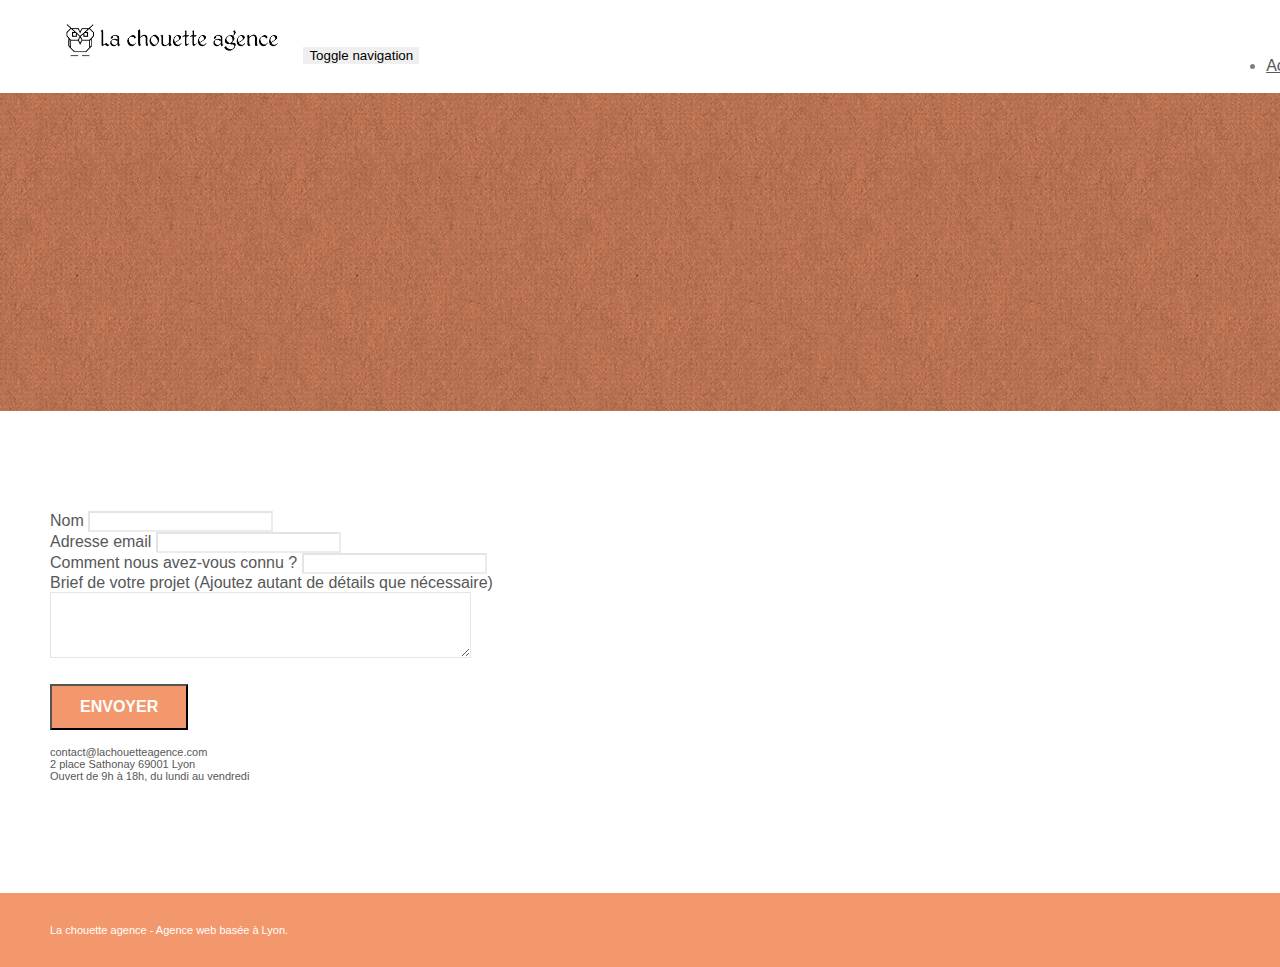
==== page2.html @ e84abb7e "Adding content" ====
<!doctype html>
<html lang="Default">
<head>
    <meta charset="utf-8">
    <meta name="keywords" content="">
    <meta name="description" content="">
    <meta name="viewport" content="width=device-width, initial-scale=1.0, viewport-fit=cover">
    <link rel="shortcut icon" type="image/png" href="favicon.jpg">
    
	<link rel="stylesheet" type="text/css" href="./css/bootstrap.min.css">
	<link rel="stylesheet" type="text/css" href="style.css">
	<link rel="stylesheet" type="text/css" href="./css/font-awesome.min.css">
	<link rel="stylesheet" type="text/css" href="./css/et-line.min.css">
	
    
	<script src="./js/jquery-2.1.0.min.js"></script>
	<script src="./js/bootstrap.min.js"></script>
	<script src="./js/blocs.min.js"></script>
	<script src="./js/jqBootstrapValidation.js"></script>
	<script src="./js/formHandler.js"></script>
    <title>page2</title>

    
<!-- Analytics -->
 
<!-- Analytics END -->
    
</head>
<body>
<!-- Principal conteneur -->
<div class="page-container">
    
<!-- bloc-0 -->
<div class="bloc bgc-white l-bloc " id="bloc-0">
	<div class="container bloc-sm">
		<nav class="navbar row">
			<div class="navbar-header">
				<a class="navbar-brand" href="index.html"><img src="img/la-chouette-agence.png" alt="atlanta web design logo" height="40" /></a>
				<button id="nav-toggle" type="button" class="ui-navbar-toggle navbar-toggle" data-toggle="collapse" data-target=".navbar-1">
					<span class="sr-only">Toggle navigation</span><span class="icon-bar"></span><span class="icon-bar"></span><span class="icon-bar"></span>
				</button>
			</div>
			<div class="collapse navbar-collapse navbar-1 special-dropdown-nav">
				<ul class="site-navigation nav navbar-nav">
					<li>
						<a href="index.html">Accueil</a>
					</li>
					<li>
					</li>
					<li>
						<a href="page2.html">page2 &gt;</a>
					</li>
				</ul>
			</div>
		</nav>
	</div>
</div>
<!-- bloc-0 END -->

<!-- bloc-6 -->
<div class="bloc bg-dots-bg bg-repeat bgc-atomic-tangerine d-bloc bloc-bg-texture texture-paper" id="bloc-6">
	<div class="container bloc-lg">
		<div class="row">
			<div class="col-sm-12">
				<h1 class="text-center hero-bloc-text tc-white">
					Parlons web design !
				</h1>
				<p class="text-center mg-lg tc-white tight-width-whitespace">
					Nous sommes ravis que vous souhaitiez collaborer avec notre agence.<br>
					Parlez-nous de votre projet en complétant le formulaire ci-dessous.
				</p>
			</div>
		</div>
	</div>
</div>
<!-- bloc-6 END -->

<!-- bloc-7 -->
<div class="bloc bgc-white l-bloc" id="bloc-7">
	<div class="container bloc-lg">
		<div class="row">
			<div class="col-sm-6">
				<form id="form_1" novalidate success-msg="Your message has been sent." fail-msg="Sorry it seems that our mail server is not responding, Sorry for the inconvenience!">
					<div class="form-group">
						<label>
							Nom
						</label>
						<input id="name" class="form-control" required />
					</div>
					<div class="form-group">
						<label>
							Adresse email
						</label>
						<input id="email" class="form-control" type="email" required />
					</div>
					<div class="form-group">
						<label>
							Comment nous avez-vous connu ?
						</label>
						<input class="form-control" type="email" required id="input_504" />
					</div>
					<div class="form-group">
						<label>
							Brief de votre projet (Ajoutez autant de détails que nécessaire)<br>
						</label><textarea id="message" class="form-control" rows="4" cols="50" required></textarea>
					</div> 
					<button class="bloc-button btn btn-lg btn-block cta-hero btn-atomic-tangerine" type="submit">
						Envoyer
					</button>
				</form>
			</div>
			<div class="col-sm-6">
				<p>
					contact@lachouetteagence.com<br>2 place Sathonay 69001 Lyon<br>Ouvert de 9h à 18h, du lundi au vendredi<br>
				</p>
			</div>
		</div>
	</div>
</div>
<!-- bloc-7 END -->

<!-- ScrollToTop Button -->
<a class="bloc-button btn btn-d scrollToTop" onclick="scrollToTarget('1')"><span class="fa fa-chevron-up"></span></a>
<!-- ScrollToTop Button END-->


<!-- Footer - bloc-8 -->
<div class="bloc bgc-atomic-tangerine d-bloc" id="bloc-8">
	<div class="container bloc-sm">
		<div class="row">
			<div class="col-sm-12">
				<p class="text-center white">
					La chouette agence - Agence web basée à Lyon.<br>
				</p>
				<div class="row row-no-gutters social">
					<div class="col-sm-3">
						<div class="text-center">
							<a class="social" href="index.html"><span class="fa fa-twitter icon-md"></span></a>
						</div>
					</div>
					<div class="col-sm-3">
						<div class="text-center">
							<a class="social" href="index.html"><span class="fa fa-facebook icon-md"></span></a>
						</div>
					</div>
					<div class="col-sm-3">
						<div class="text-center">
							<a class="social" href="index.html"><span class="fa fa-dribbble icon-md"></span></a>
						</div>
					</div>
					<div class="col-sm-3">
						<div class="text-center">
							<a class="social" href="index.html"><span class="fa fa-instagram icon-md"></span></a>
						</div>
					</div>
				</div>
			</div>
		</div>
	</div>
</div>
<!-- Footer - bloc-8 END -->

</div>
<!-- Principal conteneur END -->
    

</body>
</html>
---- style.css ----
body {
    margin: 0;
    padding: 0;
    background: #FFF;
    overflow-x: hidden;
    -webkit-font-smoothing: antialiased;
    -moz-osx-font-smoothing: grayscale;
}

a,
button {
    transition: all .3s ease-in-out;
    outline: none!important;
}

a:hover {
    text-decoration: none;
    cursor: pointer;
}

#page-loading-blocs-notifaction {
    position: fixed;
    top: 0;
    bottom: 0;
    width: 100%;
    z-index: 100000;
    background: #FFFFFF url("img/pageload-spinner.gif") no-repeat center center;
}

.bloc {
    width: 100%;
    clear: both;
    background: 50% 50% no-repeat;
    padding: 0 50px;
    -webkit-background-size: cover;
    -moz-background-size: cover;
    -o-background-size: cover;
    background-size: cover;
    position: relative;
}

.bloc .container {
    padding-left: 0;
    padding-right: 0;
}

.bloc-lg {
    padding: 100px 50px;
}

.bloc-md {
    padding: 50px;
}

.bloc-sm {
    padding: 20px 50px;
}

.bg-center,
.bg-l-edge,
.bg-r-edge,
.bg-t-edge,
.bg-b-edge,
.bg-tl-edge,
.bg-bl-edge,
.bg-tr-edge,
.bg-br-edge,
.bg-repeat {
    -webkit-background-size: auto!important;
    -moz-background-size: auto!important;
    -o-background-size: auto!important;
    background-size: auto!important;
}

.bg-repeat {
    background: repeat;
}

.bg-t-edge {
    background: top no-repeat;
}

.bloc-bg-texture::before {
    content: "";
    background-size: 2px 2px;
    position: absolute;
    top: 0;
    bottom: 0;
    left: 0;
    right: 0;
}

.texture-paper::before {
    background: url("img/texture-paper.png");
    background-size: 280px 280px;
}

.b-parallax {
    background-attachment: fixed;
}

.d-bloc {
    color: rgba(255, 255, 255, .7);
}

.d-bloc button:hover {
    color: rgba(255, 255, 255, .9);
}

.d-bloc .icon-round,
.d-bloc .icon-square,
.d-bloc .icon-rounded,
.d-bloc .icon-semi-rounded-a,
.d-bloc .icon-semi-rounded-b {
    border-color: rgba(255, 255, 255, .9);
}

.d-bloc .divider-h span {
    border-color: rgba(255, 255, 255, .2);
}

.d-bloc .a-btn,
.d-bloc .navbar a,
.d-bloc .navbar-brand,
.d-bloc a .icon-sm,
.d-bloc a .icon-md,
.d-bloc a .icon-lg,
.d-bloc a .icon-xl,
.d-bloc h1 a,
.d-bloc h2 a,
.d-bloc h3 a,
.d-bloc h4 a,
.d-bloc h5 a,
.d-bloc h6 a,
.d-bloc p a {
    color: rgba(255, 255, 255, .6);
}

.d-bloc .a-btn:hover,
.d-bloc .navbar a:hover,
.d-bloc .navbar-brand:hover,
.d-bloc a:hover .icon-sm,
.d-bloc a:hover .icon-md,
.d-bloc a:hover .icon-lg,
.d-bloc a:hover .icon-xl,
.d-bloc h1 a:hover,
.d-bloc h2 a:hover,
.d-bloc h3 a:hover,
.d-bloc h4 a:hover,
.d-bloc h5 a:hover,
.d-bloc h6 a:hover,
.d-bloc p a:hover {
    color: rgba(255, 255, 255, 1);
}

.d-bloc .navbar-toggle .icon-bar {
    background: rgba(255, 255, 255, 1);
}

.d-bloc .btn-wire,
.d-bloc .btn-wire:hover {
    color: rgba(255, 255, 255, 1);
    border-color: rgba(255, 255, 255, 1);
}

.d-bloc .panel {
    color: rgba(0, 0, 0, .5);
}

.d-bloc .panel button:hover {
    color: rgba(0, 0, 0, .7);
}

.d-bloc .panel icon {
    border-color: rgba(0, 0, 0, .7);
}

.d-bloc .panel .divider-h span {
    border-color: rgba(0, 0, 0, .1);
}

.d-bloc .panel .a-btn {
    color: rgba(0, 0, 0, .6);
}

.d-bloc .panel .a-btn:hover {
    color: rgba(0, 0, 0, 1);
}

.d-bloc .panel .btn-wire,
.d-bloc .panel .btn-wire:hover {
    color: rgba(0, 0, 0, .7);
    border-color: rgba(0, 0, 0, .3);
}

.d-bloc .panel,
.l-bloc {
    color: rgba(0, 0, 0, .5);
}

.d-bloc .panel button:hover,
.l-bloc button:hover {
    color: rgba(0, 0, 0, .7);
}

.l-bloc .icon-round,
.l-bloc .icon-square,
.l-bloc .icon-rounded,
.l-bloc .icon-semi-rounded-a,
.l-bloc .icon-semi-rounded-b {
    border-color: rgba(0, 0, 0, .7);
}

.d-bloc .panel .divider-h span,
.l-bloc .divider-h span {
    border-color: rgba(0, 0, 0, .1);
}

.d-bloc .panel .a-btn,
.l-bloc .a-btn,
.l-bloc .navbar a,
.l-bloc .navbar-brand,
.l-bloc a .icon-sm,
.l-bloc a .icon-md,
.l-bloc a .icon-lg,
.l-bloc a .icon-xl,
.l-bloc h1 a,
.l-bloc h2 a,
.l-bloc h3 a,
.l-bloc h4 a,
.l-bloc h5 a,
.l-bloc h6 a,
.l-bloc p a {
    color: rgba(0, 0, 0, .6);
}

.d-bloc .panel .a-btn:hover,
.l-bloc .a-btn:hover,
.l-bloc .navbar a:hover,
.l-bloc .navbar-brand:hover,
.l-bloc a:hover .icon-sm,
.l-bloc a:hover .icon-md,
.l-bloc a:hover .icon-lg,
.l-bloc a:hover .icon-xl,
.l-bloc h1 a:hover,
.l-bloc h2 a:hover,
.l-bloc h3 a:hover,
.l-bloc h4 a:hover,
.l-bloc h5 a:hover,
.l-bloc h6 a:hover,
.l-bloc p a:hover {
    color: rgba(0, 0, 0, 1);
}

.l-bloc .navbar-toggle .icon-bar {
    color: rgba(0, 0, 0, .6);
}

.d-bloc .panel .btn-wire,
.d-bloc .panel .btn-wire:hover,
.l-bloc .btn-wire,
.l-bloc .btn-wire:hover {
    color: rgba(0, 0, 0, .7);
    border-color: rgba(0, 0, 0, .3);
}

.voffset {
    margin-top: 30px;
}

.voffset-lg {
    margin-top: 80px;
}

.row-no-gutters {
    margin-right: 0;
    margin-left: 0;
}

.row.row-no-gutters > [class^="col-"],
.row.row-no-gutters > [class*=" col-"] {
    padding-right: 0;
    padding-left: 0;
}

#bloc-1-hero h1 {
    font-size: 32px;
}

.navbar {
    margin-bottom: 0;
    z-index: 1;
}

.navbar-brand {
    height: auto;
    padding: 3px 15px;
    font-size: 25px;
    font-weight: normal;
    font-weight: 600;
    line-height: 44px;
}

.navbar-brand img {
    max-height: 200px;
    margin: 0 5px 0 0;
    display: inline;
}

.navbar-brand img[src$=svg] {
    min-width: 100px;
}

.nav-center .navbar-brand img {
    margin: 0;
}

.navbar .nav {
    padding-top: 2px;
    margin-right: -16px;
    float: right;
    z-index: 1;
}

.nav > li {
    float: left;
    margin-top: 4px;
    font-size: 16px;
}

.navbar-nav .open .dropdown-menu > li > a {
    text-align: inherit;
}

.nav > li a:hover,
.nav > li a:focus {
    background: transparent;
}

.navbar-toggle {
    margin: 10px 10px 0 0;
    border: 0px;
}

.navbar-toggle:hover {
    background: transparent!important;
}

.navbar-toggle .icon-bar {
    background-color: rgba(0, 0, 0, .5);
    width: 26px;
}

.nav-invert .navbar .nav {
    float: left;
}

.nav-invert .navbar-header,
.nav-invert .navbar-brand {
    float: right;
    position: relative;
    z-index: 2;
}

@media (min-width: 768px) {
    .site-navigation {
        position: absolute;
        top: 50%;
        right: 20px;
        transform: translate(0, -50%);
        -webkit-transform: translateY(-50%);
    }
    .nav > li .dropdown-menu a,
    .nav > li .dropdown-menu a:hover {
        color: #484848;
    }
    .nav-invert .site-navigation {
        left: 0;
        right: 0;
    }
    .nav-center {
        text-align: center;
    }
    .nav-center .navbar-header {
        width: 100%;
    }
    .nav-center .navbar-header,
    .nav-center .navbar-brand,
    .nav-center .nav > li {
        float: none;
        display: inline-block;
    }
    .nav-center .site-navigation {
        position: relative;
        width: 100%;
        right: 0;
        margin-right: 0px;
        margin-top: 20px;
    }
    .nav-center.mini-nav .navbar-toggle {
        float: none;
        margin: 10px auto 0;
    }
}

.nav > li > .dropdown a {
    background: none!important;
    display: block;
    padding: 14px 15px;
}

nav .caret {
    margin: 0 5px;
}

.dropdown-menu .dropdown-menu {
    top: -8px;
    left: 100%;
}

.dropdown-menu .dropmenu-flow-right {
    top: 100%;
    left: 0;
    margin-left: -1px;
    border-top-left-radius: 0;
    border-top-right-radius: 0;
}

.dropdown-menu .dropdown span {
    border: 4px solid black;
    border-top-color: transparent;
    border-right-color: transparent;
    border-bottom-color: transparent;
    margin: 6px -5px 0 0!important;
    float: right;
}

.mg-md {
    margin-top: 10px;
    margin-bottom: 20px;
}

.mg-lg {
    margin-top: 10px;
    margin-bottom: 40px;
}

.btn {
    margin: 0 5px 5px 0;
}

.btn.pull-right {
    margin: 0 0 5px 5px;
}

.btn-d,
.btn-d:hover,
.btn-d:focus {
    color: #FFF;
    background: rgba(0, 0, 0, .3);
}

button {
    outline: none!important;
}

.btn-rd {
    border-radius: 40px;
}

.btn-clean {
    border: 1px solid rgba(0, 0, 0, .08);
    border-bottom-color: rgba(0, 0, 0, .1);
    text-shadow: 0 1px 0 rgba(0, 0, 1, .1);
    box-shadow: 0 1px 3px rgba(0, 0, 1, .25), inset 0 1px 0 0 rgba(255, 255, 255, .15);
}

.icon-md {
    font-size: 30px!important;
}

.icon-lg {
    font-size: 60px!important;
}

.sm-shadow {
    text-shadow: 0 1px 2px rgba(0, 0, 0, .3);
}

.panel-sq,
.panel-sq .panel-heading,
.panel-sq .panel-footer {
    border-radius: 0;
}

.panel-rd {
    border-radius: 30px;
}

.panel-rd .panel-heading {
    border-radius: 29px 29px 0 0;
}

.panel-rd .panel-footer {
    border-radius: 0 0 29px 29px;
}

.form-control {
    border-color: rgba(0, 0, 0, .1);
    box-shadow: none;
}

.scrollToTop {
    width: 40px;
    height: 40px;
    position: fixed;
    bottom: 20px;
    right: 20px;
    opacity: 0;
    z-index: 500;
    transition: all .3s ease-in-out;
}

.scrollToTop span {
    margin-top: 6px;
}

.showScrollTop {
    font-size: 14px;
    opacity: 1;
}

a[data-lightbox] {
    position: relative;
    display: block;
    text-align: center;
}

a[data-lightbox]:hover::before {
    content: "+";
    font-family: "HelveticaNeue-Light", "Helvetica Neue Light", "Helvetica Neue", Helvetica, Arial;
    font-size: 32px;
    width: 50px;
    height: 50px;
    margin-left: -25px;
    border-radius: 50%;
    background: rgba(0, 0, 0, .6);
    color: #FFF;
    font-weight: 100;
    z-index: 1;
    position: absolute;
    top: 50%;
    transform: translateY(-50%);
    -webkit-transform: translateY(-50%);
}

a[data-lightbox]:hover img {
    opacity: 0.6;
    -webkit-animation-fill-mode: none;
    animation-fill-mode: none;
}

#lightbox-modal {
    display: flex;
    align-items: center;
}

#lightbox-modal .modal-dialog {
    width: 90%;
    max-width: 900px;
    margin: 0 auto 0;
}

#lightbox-modal .modal-dialog img {
    max-height: 90vh;
    margin: 0 auto;
}

.lightbox-caption {
    padding: 20px;
    color: #FFF;
    background: rgba(0, 0, 0, .5);
    position: absolute;
    left: 15px;
    right: 15px;
    bottom: 5px;
}

.close-lightbox {
    color: #FFF;
    font-size: 30px;
    position: absolute;
    top: 20px;
    right: 20px;
    z-index: 20;
    background: rgba(0, 0, 0, .5);
    border: none;
    line-height: 30px;
    padding: 0 9px 5px;
    opacity: 0.3;
}

.close-lightbox:hover,
.next-lightbox:hover,
.prev-lightbox:hover {
    opacity: 1.0;
    color: #FFF;
}

.next-lightbox,
.prev-lightbox {
    font-size: 20px;
    color: rgba(255, 255, 255, .9);
    background: rgba(0, 0, 0, .5);
    transition: all .2s ease-in-out;
    position: absolute;
    top: 45%;
    z-index: 1;
    opacity: 0.4;
}

.next-lightbox {
    padding: 6px 8px 1px 13px;
    right: 25px;
}

.prev-lightbox {
    padding: 6px 13px 1px 10px;
    left: 25px;
}

.snapshot-lb .modal-body {
    padding-bottom: 45px;
}

.snapshot-lb .lightbox-caption {
    padding: 0;
    color: rgba(0, 0, 0, .5);
    background: none;
}

h1,
h2,
h3,
h4,
h5,
h6,
p,
label,
.btn,
a {
    font-family: "helvetica";
    font-weight: 400;
    color: #575757!important;
}

.container {
    max-width: 1000px;
}

.hero-bloc-text {
    font-size: 38px;
}

.hero-bloc-text-sub {
    font-size: 36px;
}

.statement-bloc-text {
    line-height: 26px;
    font-style: italic;
    font-size: 20px;
    text-align: center;
    font-weight: lighter;
    max-width: 520px;
    margin: auto auto auto auto;
}

p {
    font-size: 11px;
}

.tight-width-whitespace {
    max-width: 600px;
    margin: auto auto auto auto;
}

.h1 {
    font-size: 20px;
    font-family: "Open Sans";
}

.cta-hero {
    margin-top: 22px;
    color: #FFFFFF!important;
    text-transform: uppercase;
    padding: 12px 28px 12px 28px;
    font-size: 16px;
    font-weight: 700;
}

.social {
    max-width: 400px;
    margin: auto auto auto auto;
}

h2 {
    font-size: 22px;
    line-height: 1.4em;
}

h3 {
    font-size: 15px;
    text-transform: uppercase;
    font-weight: 700;
    color: #333333!important;
}

.med-width-whitespace {
    max-width: 800px;
    margin: auto auto auto auto;
    box-shadow: 0px 0px 0px #000000;
}

h1 {
    color: #333333!important;
}

h4 {
    color: #333333!important;
}

.icons {
    margin-bottom: 14px;
    margin-top: 24px;
}

.white {
    color: #FFFFFF!important;
}

.portfolio-thumb {
    margin-bottom: 24px;
}

.portfolio-row {
    margin-bottom: 44px;
    margin-top: 50px;
}

.avatar {
    box-shadow: 0px 4px 9px rgba(0, 0, 0, 0.3);
}

.black-background {
    background-color: rgba(165, 147, 99, 0.7);
    padding: 40px 40px 40px 40px;
}

.bold-link {
    font-weight: 900;
    text-decoration: underline!important;
}

.bgc-white {
    background-color: #FFFFFF;
}

.bgc-dark-slate-blue {
    background-color: #364577;
}

.bgc-atomic-tangerine {
    background-color: #F3976C;
}

.tc-white {
    color: #F3976C!important;
}

.btn-atomic-tangerine {
    background: #F3976C;
    color: #FFFFFF!important;
}

.btn-atomic-tangerine:hover {
    background: #c27956!important;
    color: #FFFFFF!important;
}

.ltc-white {
    color: #FFFFFF!important;
}

.ltc-white:hover {
    color: #cccccc!important;
}

.ltc-atomic-tangerine {
    color: #F3976C!important;
}

.ltc-atomic-tangerine:hover {
    color: #c27956!important;
}

.icon-dark-slate-blue {
    color: #364577!important;
    border-color: #364577!important;
}

.bg-dots-bg {
    background-image: url("img/dots-bg.png");
}

.bg-lines-h2-bg {
    background-image: url("img/lines-h2-bg.png");
}

.bg-banniere {
    background-image: url("img/la-chouette-agence-banniere.jpg");
}

.bg-presentation {
    background-image: url("img/image-de-presentation.bmp");
}

@media (max-width: 1024px) {
    .bloc {
        padding-left: 20px;
        padding-right: 20px;
    }
    .bloc.full-width-bloc,
    .bloc-tile-2.full-width-bloc .container,
    .bloc-tile-3.full-width-bloc .container,
    .bloc-tile-4.full-width-bloc .container {
        padding-left: 0;
        padding-right: 0;
    }
}

@media (max-width: 992px) and (min-width: 768px) {
    .navbar .nav {
        max-width: 80%
    }
    .nav-center.navbar .nav {
        max-width: 100%
    }
}

@media only screen and (min-device-width: 768px) and (max-device-width: 1024px) and (orientation: landscape) {
    .b-parallax {
        background-attachment: scroll;
    }
}

@media only screen and (min-device-width: 1024px) and (max-device-width: 1366px) and (-webkit-min-device-pixel-ratio: 1.5) {
    .b-parallax {
        background-attachment: scroll;
    }
}

@media (max-width: 991px) {
    .container {
        width: 100%;
    }
    .b-parallax {
        background-attachment: scroll;
    }
    .page-container,
    #hero-bloc {
        overflow-x: hidden;
        position: relative;
    }
    .bloc {
        padding-left: constant(safe-area-inset-left);
        padding-right: constant(safe-area-inset-right);
    }
    .bloc-group,
    .bloc-group .bloc {
        display: block;
        width: 100%;
    }
    .bloc-fill-screen .fill-bloc-top-edge,
    .bloc-fill-screen .fill-bloc-bottom-edge {
        padding: 0 20px;
        padding-left: constant(safe-area-inset-left);
        padding-right: constant(safe-area-inset-right);
    }
}

@media (max-width: 767px) {
    .page-container {
        overflow-x: hidden;
        position: relative;
    }
    h1,
    h2,
    h3,
    h4,
    h5,
    h6,
    p,
    #disqus_thread {
        padding-left: 10px!important;
        padding-right: 10px!important;
    }
    .b-parallax {
        background-attachment: scroll;
    }
    .navbar .nav {
        padding-top: 0;
        border-top: 1px solid rgba(0, 0, 0, .2);
        float: none!important;
    }
    .navbar.row {
        margin-left: 0;
        margin-right: 0;
    }
    .site-navigation {
        position: inherit;
        transform: none;
        -webkit-transform: none;
        -ms-transform: none;
    }
    .nav > li {
        margin-top: 0;
        border-bottom: 1px solid rgba(0, 0, 0, .1);
        background: rgba(0, 0, 0, .05);
        text-align: left;
        padding-left: 15px;
        width: 100%;
    }
    .nav > li:hover {
        background: rgba(0, 0, 0, .08);
    }
    .dropdown .dropdown a .caret {
        float: none;
        margin: 5px 0 0 10px!important;
        border: 4px solid black;
        border-bottom-color: transparent;
        border-right-color: transparent;
        border-left-color: transparent;
    }
    #hero-bloc .navbar .nav {
        background: rgba(0, 0, 0, .8);
    }
    #hero-bloc .navbar .nav a {
        color: rgba(255, 255, 255, .6);
    }
    .hero {
        padding: 50px 0;
    }
    .hero-nav {
        left: -1px;
        right: -1px;
    }
    .navbar-collapse {
        padding: 0;
        overflow-x: hidden;
        -webkit-box-shadow: none;
        box-shadow: none;
    }
    .navbar-brand img {
        max-height: 40px;
        width: auto;
    }
    .nav-invert .navbar-header {
        float: none;
        width: 100%;
    }
    .nav-invert .navbar-toggle {
        float: left;
        margin-left: 10px;
    }
    .bloc {
        padding-left: 0;
        padding-right: 0;
    }
    .bloc-xxl,
    .bloc-xl,
    .bloc-lg {
        padding: 40px 0;
    }
    .bloc-sm,
    .bloc-md {
        padding-left: 0;
        padding-right: 0;
    }
    .bloc-tile-2 .container,
    .bloc-tile-3 .container,
    .bloc-tile-4 .container,
    .bloc-fill-screen .fill-bloc-top-edge,
    .bloc-fill-screen .fill-bloc-bottom-edge {
        padding-left: 0;
        padding-right: 0;
    }
    .a-block {
        padding: 0 10px;
    }
    .btn-dwn {
        display: none;
    }
    .voffset {
        margin-top: 5px;
    }
    .voffset-md {
        margin-top: 20px;
    }
    .voffset-lg {
        margin-top: 30px;
    }
    form {
        padding: 5px;
    }
    .close-lightbox {
        display: inline-block;
    }
    .blocsapp-device-iphone5 {
        background-size: 216px 425px;
        padding-top: 60px;
        width: 216px;
        height: 425px;
    }
    .blocsapp-device-iphone5 img {
        width: 180px;
        height: 320px;
    }
}

@media (max-width: 400px) {
    .bloc {
        padding-left: 0;
        padding-right: 0;
    }
}

@media (max-width: 767px) {
    .bloc-mob-center-text {
        text-align: center;
    }
}
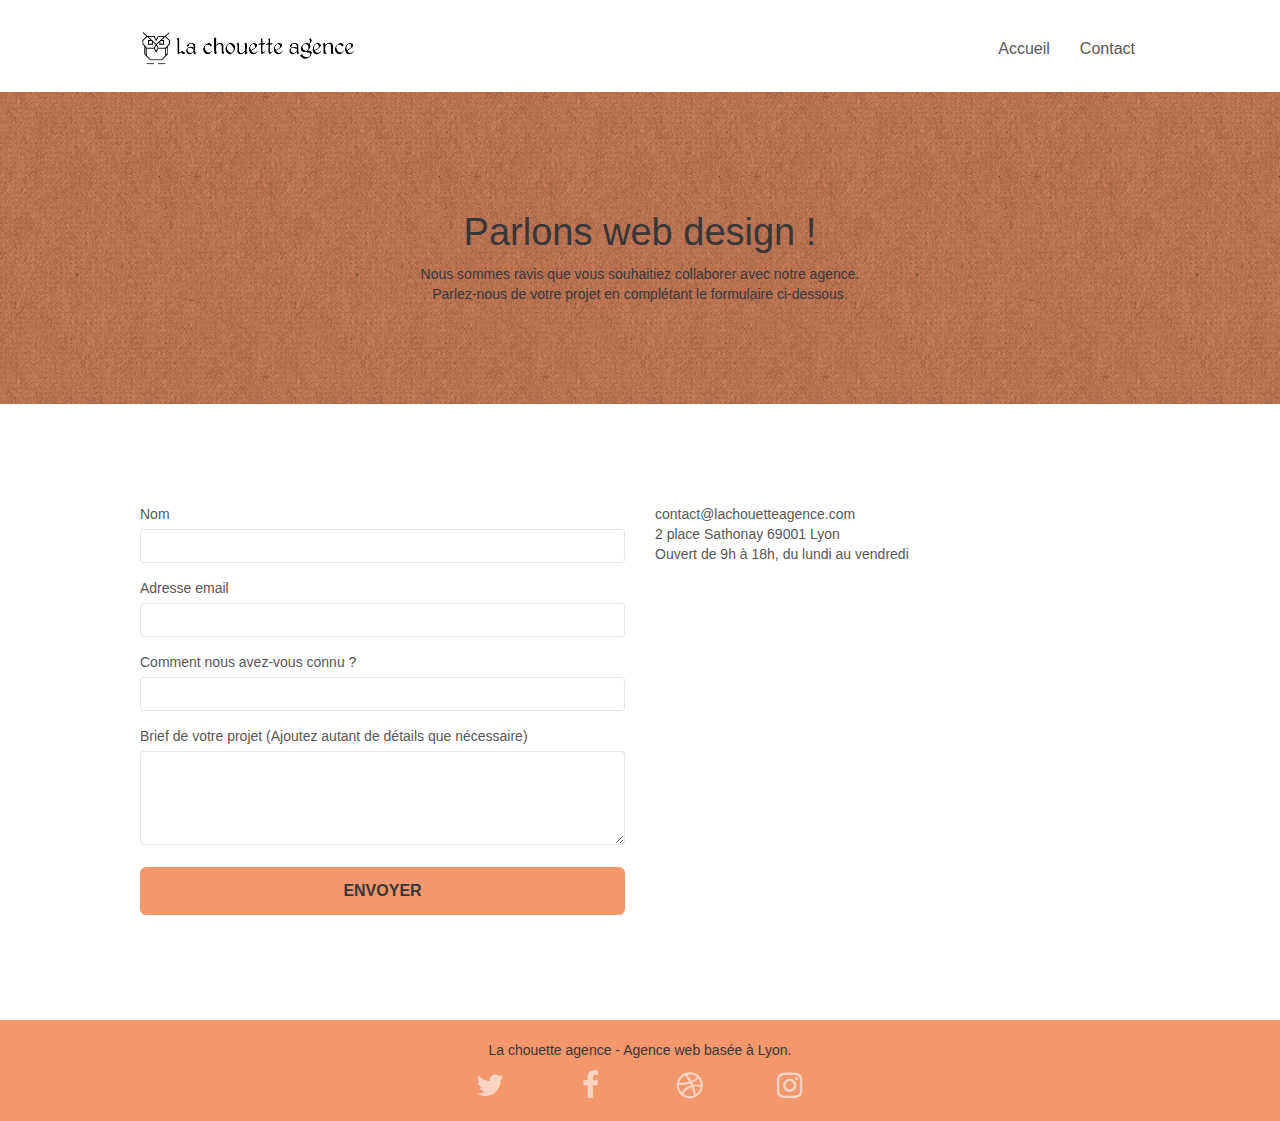
==== commit ad4f8dc0: "Adding SEO and Accessiibilty optimizations" ====
--- a/page2.html
+++ b/page2.html
@@ -1,168 +1,227 @@
-<!doctype html>
-<html lang="Default">
-<head>
-    <meta charset="utf-8">
-    <meta name="keywords" content="">
-    <meta name="description" content="">
-    <meta name="viewport" content="width=device-width, initial-scale=1.0, viewport-fit=cover">
-    <link rel="shortcut icon" type="image/png" href="favicon.jpg">
-    
-	<link rel="stylesheet" type="text/css" href="./css/bootstrap.min.css">
-	<link rel="stylesheet" type="text/css" href="style.css">
-	<link rel="stylesheet" type="text/css" href="./css/font-awesome.min.css">
-	<link rel="stylesheet" type="text/css" href="./css/et-line.min.css">
-	
-    
-	<script src="./js/jquery-2.1.0.min.js"></script>
-	<script src="./js/bootstrap.min.js"></script>
-	<script src="./js/blocs.min.js"></script>
-	<script src="./js/jqBootstrapValidation.js"></script>
-	<script src="./js/formHandler.js"></script>
-    <title>page2</title>
-
-    
-<!-- Analytics -->
- 
-<!-- Analytics END -->
-    
-</head>
-<body>
-<!-- Principal conteneur -->
-<div class="page-container">
-    
-<!-- bloc-0 -->
-<div class="bloc bgc-white l-bloc " id="bloc-0">
-	<div class="container bloc-sm">
-		<nav class="navbar row">
-			<div class="navbar-header">
-				<a class="navbar-brand" href="index.html"><img src="img/la-chouette-agence.png" alt="atlanta web design logo" height="40" /></a>
-				<button id="nav-toggle" type="button" class="ui-navbar-toggle navbar-toggle" data-toggle="collapse" data-target=".navbar-1">
-					<span class="sr-only">Toggle navigation</span><span class="icon-bar"></span><span class="icon-bar"></span><span class="icon-bar"></span>
-				</button>
-			</div>
-			<div class="collapse navbar-collapse navbar-1 special-dropdown-nav">
-				<ul class="site-navigation nav navbar-nav">
-					<li>
-						<a href="index.html">Accueil</a>
-					</li>
-					<li>
-					</li>
-					<li>
-						<a href="page2.html">page2 &gt;</a>
-					</li>
-				</ul>
-			</div>
-		</nav>
-	</div>
-</div>
-<!-- bloc-0 END -->
-
-<!-- bloc-6 -->
-<div class="bloc bg-dots-bg bg-repeat bgc-atomic-tangerine d-bloc bloc-bg-texture texture-paper" id="bloc-6">
-	<div class="container bloc-lg">
-		<div class="row">
-			<div class="col-sm-12">
-				<h1 class="text-center hero-bloc-text tc-white">
-					Parlons web design !
-				</h1>
-				<p class="text-center mg-lg tc-white tight-width-whitespace">
-					Nous sommes ravis que vous souhaitiez collaborer avec notre agence.<br>
-					Parlez-nous de votre projet en complétant le formulaire ci-dessous.
-				</p>
-			</div>
-		</div>
-	</div>
-</div>
-<!-- bloc-6 END -->
-
-<!-- bloc-7 -->
-<div class="bloc bgc-white l-bloc" id="bloc-7">
-	<div class="container bloc-lg">
-		<div class="row">
-			<div class="col-sm-6">
-				<form id="form_1" novalidate success-msg="Your message has been sent." fail-msg="Sorry it seems that our mail server is not responding, Sorry for the inconvenience!">
-					<div class="form-group">
-						<label>
-							Nom
-						</label>
-						<input id="name" class="form-control" required />
-					</div>
-					<div class="form-group">
-						<label>
-							Adresse email
-						</label>
-						<input id="email" class="form-control" type="email" required />
-					</div>
-					<div class="form-group">
-						<label>
-							Comment nous avez-vous connu ?
-						</label>
-						<input class="form-control" type="email" required id="input_504" />
-					</div>
-					<div class="form-group">
-						<label>
-							Brief de votre projet (Ajoutez autant de détails que nécessaire)<br>
-						</label><textarea id="message" class="form-control" rows="4" cols="50" required></textarea>
-					</div> 
-					<button class="bloc-button btn btn-lg btn-block cta-hero btn-atomic-tangerine" type="submit">
-						Envoyer
-					</button>
-				</form>
-			</div>
-			<div class="col-sm-6">
-				<p>
-					contact@lachouetteagence.com<br>2 place Sathonay 69001 Lyon<br>Ouvert de 9h à 18h, du lundi au vendredi<br>
-				</p>
-			</div>
-		</div>
-	</div>
-</div>
-<!-- bloc-7 END -->
-
-<!-- ScrollToTop Button -->
-<a class="bloc-button btn btn-d scrollToTop" onclick="scrollToTarget('1')"><span class="fa fa-chevron-up"></span></a>
-<!-- ScrollToTop Button END-->
-
-
-<!-- Footer - bloc-8 -->
-<div class="bloc bgc-atomic-tangerine d-bloc" id="bloc-8">
-	<div class="container bloc-sm">
-		<div class="row">
-			<div class="col-sm-12">
-				<p class="text-center white">
-					La chouette agence - Agence web basée à Lyon.<br>
-				</p>
-				<div class="row row-no-gutters social">
-					<div class="col-sm-3">
-						<div class="text-center">
-							<a class="social" href="index.html"><span class="fa fa-twitter icon-md"></span></a>
-						</div>
-					</div>
-					<div class="col-sm-3">
-						<div class="text-center">
-							<a class="social" href="index.html"><span class="fa fa-facebook icon-md"></span></a>
-						</div>
-					</div>
-					<div class="col-sm-3">
-						<div class="text-center">
-							<a class="social" href="index.html"><span class="fa fa-dribbble icon-md"></span></a>
-						</div>
-					</div>
-					<div class="col-sm-3">
-						<div class="text-center">
-							<a class="social" href="index.html"><span class="fa fa-instagram icon-md"></span></a>
-						</div>
-					</div>
-				</div>
-			</div>
-		</div>
-	</div>
-</div>
-<!-- Footer - bloc-8 END -->
-
-</div>
-<!-- Principal conteneur END -->
-    
-
-</body>
+<!DOCTYPE html>
+<html lang="fr">
+  <head>
+    <meta charset="utf-8" />
+    <meta name="keywords" content="" />
+    <meta
+      name="description"
+      content="Site web de l'agence La chouette agence qui souhaite aider les entreprises de la région Lyonnaise à se développer et à connaître le succès."
+    />
+    <meta
+      name="viewport"
+      content="width=device-width, initial-scale=1.0, viewport-fit=cover"
+    />
+    <link rel="shortcut icon" type="image/png" href="favicon.jpg" />
+
+    <link rel="stylesheet" type="text/css" href="./css/bootstrap.css" />
+    <link rel="stylesheet" type="text/css" href="style.css" />
+    <link rel="stylesheet" type="text/css" href="./css/font-awesome.css" />
+    <link rel="stylesheet" type="text/css" href="./css/et-line.css" />
+
+    <script src="./js/jquery-2.1.0.js"></script>
+    <script src="./js/bootstrap.js"></script>
+    <script src="./js/blocs.js"></script>
+    <script src="./js/jqBootstrapValidation.js"></script>
+    <script src="./js/formHandler.js"></script>
+    <title>La Chouette Agence</title>
+
+    <!-- Analytics -->
+
+    <!-- Analytics END -->
+  </head>
+  <body>
+    <!-- Principal conteneur -->
+    <div class="page-container">
+      <!-- bloc-0 -->
+      <div class="bloc bgc-white l-bloc" id="bloc-0">
+        <div class="container bloc-sm">
+          <nav class="navbar row">
+            <div class="navbar-header">
+              <a class="navbar-brand" href="index.html"
+                ><img
+                  src="img/la-chouette-agence.png"
+                  alt="Logo et titre de la Chouette agence"
+                  height="40"
+              /></a>
+              <button
+                id="nav-toggle"
+                type="button"
+                class="ui-navbar-toggle navbar-toggle"
+                data-toggle="collapse"
+                data-target=".navbar-1"
+              >
+                <span class="sr-only">Toggle navigation</span
+                ><span class="icon-bar"></span><span class="icon-bar"></span
+                ><span class="icon-bar"></span>
+              </button>
+            </div>
+            <div class="collapse navbar-collapse navbar-1 special-dropdown-nav">
+              <ul class="site-navigation nav navbar-nav">
+                <li>
+                  <a href="index.html">Accueil</a>
+                </li>
+                <li></li>
+                <li>
+                  <a href="page2.html">Contact</a>
+                </li>
+              </ul>
+            </div>
+          </nav>
+        </div>
+      </div>
+      <!-- bloc-0 END -->
+
+      <!-- bloc-6 -->
+      <div
+        class="
+          bloc
+          bg-dots-bg bg-repeat
+          bgc-atomic-tangerine
+          d-bloc
+          bloc-bg-texture
+          texture-paper
+        "
+        id="bloc-6"
+      >
+        <div class="container bloc-lg">
+          <div class="row">
+            <div class="col-sm-12">
+              <h1 class="text-center hero-bloc-text white">
+                Parlons web design !
+              </h1>
+              <p class="text-center mg-lg white tight-width-whitespace">
+                Nous sommes ravis que vous souhaitiez collaborer avec notre
+                agence.<br />
+                Parlez-nous de votre projet en complétant le formulaire
+                ci-dessous.
+              </p>
+            </div>
+          </div>
+        </div>
+      </div>
+      <!-- bloc-6 END -->
+
+      <!-- bloc-7 -->
+      <div class="bloc bgc-white l-bloc" id="bloc-7">
+        <div class="container bloc-lg">
+          <div class="row">
+            <div class="col-sm-6">
+              <form
+                id="form_1"
+                novalidate
+                success-msg="Your message has been sent."
+                fail-msg="Sorry it seems that our mail server is not responding, Sorry for the inconvenience!"
+              >
+                <div class="form-group">
+                  <label for="name">Nom</label>
+                  <input id="name" class="form-control" required />
+                </div>
+                <div class="form-group">
+                  <label for="email"> Adresse email </label>
+                  <input
+                    id="email"
+                    class="form-control"
+                    type="email"
+                    required
+                  />
+                </div>
+                <div class="form-group">
+                  <label for="input_504">
+                    Comment nous avez-vous connu ?
+                  </label>
+                  <input
+                    class="form-control"
+                    type="email"
+                    required
+                    id="input_504"
+                  />
+                </div>
+                <div class="form-group">
+                  <label for="message">
+                    Brief de votre projet (Ajoutez autant de détails que
+                    nécessaire)<br /> </label
+                  ><textarea
+                    id="message"
+                    class="form-control"
+                    rows="4"
+                    cols="50"
+                    required
+                  ></textarea>
+                </div>
+                <button
+                  class="
+                    bloc-button
+                    btn btn-lg btn-block
+                    cta-hero
+                    btn-atomic-tangerine
+                  "
+                  type="submit"
+                >
+                  Envoyer
+                </button>
+              </form>
+            </div>
+            <div class="col-sm-6">
+              <p>
+                contact@lachouetteagence.com<br />2 place Sathonay 69001 Lyon<br />Ouvert
+                de 9h à 18h, du lundi au vendredi<br />
+              </p>
+            </div>
+          </div>
+        </div>
+      </div>
+      <!-- bloc-7 END -->
+
+      <!-- ScrollToTop Button -->
+      <a class="bloc-button btn btn-d scrollToTop" onclick="scrollToTarget('1')"
+        ><span class="fa fa-chevron-up"></span
+      ></a>
+      <!-- ScrollToTop Button END-->
+
+      <!-- Footer - bloc-8 -->
+      <div class="bloc bgc-atomic-tangerine d-bloc" id="bloc-8">
+        <div class="container bloc-sm">
+          <div class="row">
+            <div class="col-sm-12">
+              <p class="text-center white">
+                La chouette agence - Agence web basée à Lyon.<br />
+              </p>
+              <div class="row row-no-gutters social">
+                <div class="col-sm-3">
+                  <div class="text-center">
+                    <a class="social" href="index.html" aria-label="twitter"
+                      ><span class="fa fa-twitter icon-md"></span
+                    ></a>
+                  </div>
+                </div>
+                <div class="col-sm-3">
+                  <div class="text-center">
+                    <a class="social" href="index.html" aria-label="facebook"
+                      ><span class="fa fa-facebook icon-md"></span
+                    ></a>
+                  </div>
+                </div>
+                <div class="col-sm-3">
+                  <div class="text-center">
+                    <a class="social" href="index.html" aria-label="dribbble"
+                      ><span class="fa fa-dribbble icon-md"></span
+                    ></a>
+                  </div>
+                </div>
+                <div class="col-sm-3">
+                  <div class="text-center">
+                    <a class="social" href="index.html" aria-label="instagram"
+                      ><span class="fa fa-instagram icon-md"></span
+                    ></a>
+                  </div>
+                </div>
+              </div>
+            </div>
+          </div>
+        </div>
+      </div>
+      <!-- Footer - bloc-8 END -->
+    </div>
+    <!-- Principal conteneur END -->
+  </body>
 </html>
--- a/style.css
+++ b/style.css
@@ -1,59 +1,59 @@
 body {
-    margin: 0;
-    padding: 0;
-    background: #FFF;
-    overflow-x: hidden;
-    -webkit-font-smoothing: antialiased;
-    -moz-osx-font-smoothing: grayscale;
+  margin: 0;
+  padding: 0;
+  background: #fff;
+  overflow-x: hidden;
+  -webkit-font-smoothing: antialiased;
+  -moz-osx-font-smoothing: grayscale;
 }
 
 a,
 button {
-    transition: all .3s ease-in-out;
-    outline: none!important;
+  transition: all 0.3s ease-in-out;
+  outline: none !important;
 }
 
 a:hover {
-    text-decoration: none;
-    cursor: pointer;
+  text-decoration: none;
+  cursor: pointer;
 }
 
 #page-loading-blocs-notifaction {
-    position: fixed;
-    top: 0;
-    bottom: 0;
-    width: 100%;
-    z-index: 100000;
-    background: #FFFFFF url("img/pageload-spinner.gif") no-repeat center center;
+  position: fixed;
+  top: 0;
+  bottom: 0;
+  width: 100%;
+  z-index: 100000;
+  background: #ffffff url("img/pageload-spinner.gif") no-repeat center center;
 }
 
 .bloc {
-    width: 100%;
-    clear: both;
-    background: 50% 50% no-repeat;
-    padding: 0 50px;
-    -webkit-background-size: cover;
-    -moz-background-size: cover;
-    -o-background-size: cover;
-    background-size: cover;
-    position: relative;
+  width: 100%;
+  clear: both;
+  background: 50% 50% no-repeat;
+  padding: 0 50px;
+  -webkit-background-size: cover;
+  -moz-background-size: cover;
+  -o-background-size: cover;
+  background-size: cover;
+  position: relative;
 }
 
 .bloc .container {
-    padding-left: 0;
-    padding-right: 0;
+  padding-left: 0;
+  padding-right: 0;
 }
 
 .bloc-lg {
-    padding: 100px 50px;
+  padding: 100px 50px;
 }
 
 .bloc-md {
-    padding: 50px;
+  padding: 50px;
 }
 
 .bloc-sm {
-    padding: 20px 50px;
+  padding: 20px 50px;
 }
 
 .bg-center,
@@ -66,45 +66,45 @@
 .bg-tr-edge,
 .bg-br-edge,
 .bg-repeat {
-    -webkit-background-size: auto!important;
-    -moz-background-size: auto!important;
-    -o-background-size: auto!important;
-    background-size: auto!important;
+  -webkit-background-size: auto !important;
+  -moz-background-size: auto !important;
+  -o-background-size: auto !important;
+  background-size: auto !important;
 }
 
 .bg-repeat {
-    background: repeat;
+  background: repeat;
 }
 
 .bg-t-edge {
-    background: top no-repeat;
+  background: top no-repeat;
 }
 
 .bloc-bg-texture::before {
-    content: "";
-    background-size: 2px 2px;
-    position: absolute;
-    top: 0;
-    bottom: 0;
-    left: 0;
-    right: 0;
+  content: "";
+  background-size: 2px 2px;
+  position: absolute;
+  top: 0;
+  bottom: 0;
+  left: 0;
+  right: 0;
 }
 
 .texture-paper::before {
-    background: url("img/texture-paper.png");
-    background-size: 280px 280px;
+  background: url("img/texture-paper.png");
+  background-size: 280px 280px;
 }
 
 .b-parallax {
-    background-attachment: fixed;
+  background-attachment: fixed;
 }
 
 .d-bloc {
-    color: rgba(255, 255, 255, .7);
+  color: rgba(255, 255, 255, 0.7);
 }
 
 .d-bloc button:hover {
-    color: rgba(255, 255, 255, .9);
+  color: rgba(255, 255, 255, 0.9);
 }
 
 .d-bloc .icon-round,
@@ -112,11 +112,11 @@
 .d-bloc .icon-rounded,
 .d-bloc .icon-semi-rounded-a,
 .d-bloc .icon-semi-rounded-b {
-    border-color: rgba(255, 255, 255, .9);
+  border-color: rgba(255, 255, 255, 0.9);
 }
 
 .d-bloc .divider-h span {
-    border-color: rgba(255, 255, 255, .2);
+  border-color: rgba(255, 255, 255, 0.2);
 }
 
 .d-bloc .a-btn,
@@ -133,7 +133,7 @@
 .d-bloc h5 a,
 .d-bloc h6 a,
 .d-bloc p a {
-    color: rgba(255, 255, 255, .6);
+  color: rgba(255, 255, 255, 0.6);
 }
 
 .d-bloc .a-btn:hover,
@@ -150,57 +150,57 @@
 .d-bloc h5 a:hover,
 .d-bloc h6 a:hover,
 .d-bloc p a:hover {
-    color: rgba(255, 255, 255, 1);
+  color: rgba(255, 255, 255, 1);
 }
 
 .d-bloc .navbar-toggle .icon-bar {
-    background: rgba(255, 255, 255, 1);
+  background: rgba(255, 255, 255, 1);
 }
 
 .d-bloc .btn-wire,
 .d-bloc .btn-wire:hover {
-    color: rgba(255, 255, 255, 1);
-    border-color: rgba(255, 255, 255, 1);
+  color: rgba(255, 255, 255, 1);
+  border-color: rgba(255, 255, 255, 1);
 }
 
 .d-bloc .panel {
-    color: rgba(0, 0, 0, .5);
+  color: rgba(0, 0, 0, 0.5);
 }
 
 .d-bloc .panel button:hover {
-    color: rgba(0, 0, 0, .7);
+  color: rgba(0, 0, 0, 0.7);
 }
 
 .d-bloc .panel icon {
-    border-color: rgba(0, 0, 0, .7);
+  border-color: rgba(0, 0, 0, 0.7);
 }
 
 .d-bloc .panel .divider-h span {
-    border-color: rgba(0, 0, 0, .1);
+  border-color: rgba(0, 0, 0, 0.1);
 }
 
 .d-bloc .panel .a-btn {
-    color: rgba(0, 0, 0, .6);
+  color: rgba(0, 0, 0, 0.6);
 }
 
 .d-bloc .panel .a-btn:hover {
-    color: rgba(0, 0, 0, 1);
+  color: rgba(0, 0, 0, 1);
 }
 
 .d-bloc .panel .btn-wire,
 .d-bloc .panel .btn-wire:hover {
-    color: rgba(0, 0, 0, .7);
-    border-color: rgba(0, 0, 0, .3);
+  color: rgba(0, 0, 0, 0.7);
+  border-color: rgba(0, 0, 0, 0.3);
 }
 
 .d-bloc .panel,
 .l-bloc {
-    color: rgba(0, 0, 0, .5);
+  color: rgba(0, 0, 0, 0.5);
 }
 
 .d-bloc .panel button:hover,
 .l-bloc button:hover {
-    color: rgba(0, 0, 0, .7);
+  color: rgba(0, 0, 0, 0.7);
 }
 
 .l-bloc .icon-round,
@@ -208,12 +208,12 @@
 .l-bloc .icon-rounded,
 .l-bloc .icon-semi-rounded-a,
 .l-bloc .icon-semi-rounded-b {
-    border-color: rgba(0, 0, 0, .7);
+  border-color: rgba(0, 0, 0, 0.7);
 }
 
 .d-bloc .panel .divider-h span,
 .l-bloc .divider-h span {
-    border-color: rgba(0, 0, 0, .1);
+  border-color: rgba(0, 0, 0, 0.1);
 }
 
 .d-bloc .panel .a-btn,
@@ -231,7 +231,7 @@
 .l-bloc h5 a,
 .l-bloc h6 a,
 .l-bloc p a {
-    color: rgba(0, 0, 0, .6);
+  color: rgba(0, 0, 0, 0.6);
 }
 
 .d-bloc .panel .a-btn:hover,
@@ -249,394 +249,396 @@
 .l-bloc h5 a:hover,
 .l-bloc h6 a:hover,
 .l-bloc p a:hover {
-    color: rgba(0, 0, 0, 1);
+  color: rgba(0, 0, 0, 1);
 }
 
 .l-bloc .navbar-toggle .icon-bar {
-    color: rgba(0, 0, 0, .6);
+  color: rgba(0, 0, 0, 0.6);
 }
 
 .d-bloc .panel .btn-wire,
 .d-bloc .panel .btn-wire:hover,
 .l-bloc .btn-wire,
 .l-bloc .btn-wire:hover {
-    color: rgba(0, 0, 0, .7);
-    border-color: rgba(0, 0, 0, .3);
+  color: rgba(0, 0, 0, 0.7);
+  border-color: rgba(0, 0, 0, 0.3);
 }
 
 .voffset {
-    margin-top: 30px;
+  margin-top: 30px;
 }
 
 .voffset-lg {
-    margin-top: 80px;
+  margin-top: 80px;
 }
 
 .row-no-gutters {
-    margin-right: 0;
-    margin-left: 0;
+  margin-right: 0;
+  margin-left: 0;
 }
 
 .row.row-no-gutters > [class^="col-"],
 .row.row-no-gutters > [class*=" col-"] {
-    padding-right: 0;
-    padding-left: 0;
+  padding-right: 0;
+  padding-left: 0;
 }
 
 #bloc-1-hero h1 {
-    font-size: 32px;
+  font-size: 32px;
 }
 
 .navbar {
-    margin-bottom: 0;
-    z-index: 1;
+  margin-bottom: 0;
+  z-index: 1;
 }
 
 .navbar-brand {
-    height: auto;
-    padding: 3px 15px;
-    font-size: 25px;
-    font-weight: normal;
-    font-weight: 600;
-    line-height: 44px;
+  height: auto;
+  padding: 3px 15px;
+  font-size: 25px;
+  font-weight: normal;
+  font-weight: 600;
+  line-height: 44px;
 }
 
 .navbar-brand img {
-    max-height: 200px;
-    margin: 0 5px 0 0;
-    display: inline;
-}
-
-.navbar-brand img[src$=svg] {
-    min-width: 100px;
+  max-height: 200px;
+  margin: 0 5px 0 0;
+  display: inline;
+}
+
+.navbar-brand img[src$="svg"] {
+  min-width: 100px;
 }
 
 .nav-center .navbar-brand img {
-    margin: 0;
+  margin: 0;
 }
 
 .navbar .nav {
-    padding-top: 2px;
-    margin-right: -16px;
-    float: right;
-    z-index: 1;
+  padding-top: 2px;
+  margin-right: -16px;
+  float: right;
+  z-index: 1;
 }
 
 .nav > li {
-    float: left;
-    margin-top: 4px;
-    font-size: 16px;
+  float: left;
+  margin-top: 4px;
+  font-size: 16px;
 }
 
 .navbar-nav .open .dropdown-menu > li > a {
-    text-align: inherit;
+  text-align: inherit;
 }
 
 .nav > li a:hover,
 .nav > li a:focus {
-    background: transparent;
+  background: transparent;
 }
 
 .navbar-toggle {
-    margin: 10px 10px 0 0;
-    border: 0px;
+  margin: 10px 10px 0 0;
+  border: 0px;
 }
 
 .navbar-toggle:hover {
-    background: transparent!important;
+  background: transparent !important;
 }
 
 .navbar-toggle .icon-bar {
-    background-color: rgba(0, 0, 0, .5);
-    width: 26px;
+  background-color: rgba(0, 0, 0, 0.5);
+  width: 26px;
 }
 
 .nav-invert .navbar .nav {
-    float: left;
+  float: left;
 }
 
 .nav-invert .navbar-header,
 .nav-invert .navbar-brand {
-    float: right;
+  float: right;
+  position: relative;
+  z-index: 2;
+}
+
+@media (min-width: 768px) {
+  .site-navigation {
+    position: absolute;
+    top: 50%;
+    right: 20px;
+    transform: translate(0, -50%);
+    -webkit-transform: translateY(-50%);
+  }
+  .nav > li .dropdown-menu a,
+  .nav > li .dropdown-menu a:hover {
+    color: #484848;
+  }
+  .nav-invert .site-navigation {
+    left: 0;
+    right: 0;
+  }
+  .nav-center {
+    text-align: center;
+  }
+  .nav-center .navbar-header {
+    width: 100%;
+  }
+  .nav-center .navbar-header,
+  .nav-center .navbar-brand,
+  .nav-center .nav > li {
+    float: none;
+    display: inline-block;
+  }
+  .nav-center .site-navigation {
     position: relative;
-    z-index: 2;
-}
-
-@media (min-width: 768px) {
-    .site-navigation {
-        position: absolute;
-        top: 50%;
-        right: 20px;
-        transform: translate(0, -50%);
-        -webkit-transform: translateY(-50%);
-    }
-    .nav > li .dropdown-menu a,
-    .nav > li .dropdown-menu a:hover {
-        color: #484848;
-    }
-    .nav-invert .site-navigation {
-        left: 0;
-        right: 0;
-    }
-    .nav-center {
-        text-align: center;
-    }
-    .nav-center .navbar-header {
-        width: 100%;
-    }
-    .nav-center .navbar-header,
-    .nav-center .navbar-brand,
-    .nav-center .nav > li {
-        float: none;
-        display: inline-block;
-    }
-    .nav-center .site-navigation {
-        position: relative;
-        width: 100%;
-        right: 0;
-        margin-right: 0px;
-        margin-top: 20px;
-    }
-    .nav-center.mini-nav .navbar-toggle {
-        float: none;
-        margin: 10px auto 0;
-    }
+    width: 100%;
+    right: 0;
+    margin-right: 0px;
+    margin-top: 20px;
+  }
+  .nav-center.mini-nav .navbar-toggle {
+    float: none;
+    margin: 10px auto 0;
+  }
 }
 
 .nav > li > .dropdown a {
-    background: none!important;
-    display: block;
-    padding: 14px 15px;
+  background: none !important;
+  display: block;
+  padding: 14px 15px;
 }
 
 nav .caret {
-    margin: 0 5px;
+  margin: 0 5px;
 }
 
 .dropdown-menu .dropdown-menu {
-    top: -8px;
-    left: 100%;
+  top: -8px;
+  left: 100%;
 }
 
 .dropdown-menu .dropmenu-flow-right {
-    top: 100%;
-    left: 0;
-    margin-left: -1px;
-    border-top-left-radius: 0;
-    border-top-right-radius: 0;
+  top: 100%;
+  left: 0;
+  margin-left: -1px;
+  border-top-left-radius: 0;
+  border-top-right-radius: 0;
 }
 
 .dropdown-menu .dropdown span {
-    border: 4px solid black;
-    border-top-color: transparent;
-    border-right-color: transparent;
-    border-bottom-color: transparent;
-    margin: 6px -5px 0 0!important;
-    float: right;
+  border: 4px solid black;
+  border-top-color: transparent;
+  border-right-color: transparent;
+  border-bottom-color: transparent;
+  margin: 6px -5px 0 0 !important;
+  float: right;
 }
 
 .mg-md {
-    margin-top: 10px;
-    margin-bottom: 20px;
+  margin-top: 10px;
+  margin-bottom: 20px;
 }
 
 .mg-lg {
-    margin-top: 10px;
-    margin-bottom: 40px;
+  margin-top: 10px;
+  margin-bottom: 40px;
 }
 
 .btn {
-    margin: 0 5px 5px 0;
+  margin: 0 5px 5px 0;
 }
 
 .btn.pull-right {
-    margin: 0 0 5px 5px;
+  margin: 0 0 5px 5px;
 }
 
 .btn-d,
 .btn-d:hover,
 .btn-d:focus {
-    color: #FFF;
-    background: rgba(0, 0, 0, .3);
+  color: #fff;
+  background: rgba(0, 0, 0, 0.3);
 }
 
 button {
-    outline: none!important;
+  outline: none !important;
 }
 
 .btn-rd {
-    border-radius: 40px;
+  border-radius: 40px;
 }
 
 .btn-clean {
-    border: 1px solid rgba(0, 0, 0, .08);
-    border-bottom-color: rgba(0, 0, 0, .1);
-    text-shadow: 0 1px 0 rgba(0, 0, 1, .1);
-    box-shadow: 0 1px 3px rgba(0, 0, 1, .25), inset 0 1px 0 0 rgba(255, 255, 255, .15);
+  border: 1px solid rgba(0, 0, 0, 0.08);
+  border-bottom-color: rgba(0, 0, 0, 0.1);
+  text-shadow: 0 1px 0 rgba(0, 0, 1, 0.1);
+  box-shadow: 0 1px 3px rgba(0, 0, 1, 0.25),
+    inset 0 1px 0 0 rgba(255, 255, 255, 0.15);
 }
 
 .icon-md {
-    font-size: 30px!important;
+  font-size: 30px !important;
 }
 
 .icon-lg {
-    font-size: 60px!important;
+  font-size: 60px !important;
 }
 
 .sm-shadow {
-    text-shadow: 0 1px 2px rgba(0, 0, 0, .3);
+  text-shadow: 0 1px 2px rgba(0, 0, 0, 0.3);
 }
 
 .panel-sq,
 .panel-sq .panel-heading,
 .panel-sq .panel-footer {
-    border-radius: 0;
+  border-radius: 0;
 }
 
 .panel-rd {
-    border-radius: 30px;
+  border-radius: 30px;
 }
 
 .panel-rd .panel-heading {
-    border-radius: 29px 29px 0 0;
+  border-radius: 29px 29px 0 0;
 }
 
 .panel-rd .panel-footer {
-    border-radius: 0 0 29px 29px;
+  border-radius: 0 0 29px 29px;
 }
 
 .form-control {
-    border-color: rgba(0, 0, 0, .1);
-    box-shadow: none;
+  border-color: rgba(0, 0, 0, 0.1);
+  box-shadow: none;
 }
 
 .scrollToTop {
-    width: 40px;
-    height: 40px;
-    position: fixed;
-    bottom: 20px;
-    right: 20px;
-    opacity: 0;
-    z-index: 500;
-    transition: all .3s ease-in-out;
+  width: 40px;
+  height: 40px;
+  position: fixed;
+  bottom: 20px;
+  right: 20px;
+  opacity: 0;
+  z-index: 500;
+  transition: all 0.3s ease-in-out;
 }
 
 .scrollToTop span {
-    margin-top: 6px;
+  margin-top: 6px;
 }
 
 .showScrollTop {
-    font-size: 14px;
-    opacity: 1;
+  font-size: 14px;
+  opacity: 1;
 }
 
 a[data-lightbox] {
-    position: relative;
-    display: block;
-    text-align: center;
+  position: relative;
+  display: block;
+  text-align: center;
 }
 
 a[data-lightbox]:hover::before {
-    content: "+";
-    font-family: "HelveticaNeue-Light", "Helvetica Neue Light", "Helvetica Neue", Helvetica, Arial;
-    font-size: 32px;
-    width: 50px;
-    height: 50px;
-    margin-left: -25px;
-    border-radius: 50%;
-    background: rgba(0, 0, 0, .6);
-    color: #FFF;
-    font-weight: 100;
-    z-index: 1;
-    position: absolute;
-    top: 50%;
-    transform: translateY(-50%);
-    -webkit-transform: translateY(-50%);
+  content: "+";
+  font-family: "HelveticaNeue-Light", "Helvetica Neue Light", "Helvetica Neue",
+    Helvetica, Arial;
+  font-size: 32px;
+  width: 50px;
+  height: 50px;
+  margin-left: -25px;
+  border-radius: 50%;
+  background: rgba(0, 0, 0, 0.6);
+  color: #fff;
+  font-weight: 100;
+  z-index: 1;
+  position: absolute;
+  top: 50%;
+  transform: translateY(-50%);
+  -webkit-transform: translateY(-50%);
 }
 
 a[data-lightbox]:hover img {
-    opacity: 0.6;
-    -webkit-animation-fill-mode: none;
-    animation-fill-mode: none;
+  opacity: 0.6;
+  -webkit-animation-fill-mode: none;
+  animation-fill-mode: none;
 }
 
 #lightbox-modal {
-    display: flex;
-    align-items: center;
+  display: flex;
+  align-items: center;
 }
 
 #lightbox-modal .modal-dialog {
-    width: 90%;
-    max-width: 900px;
-    margin: 0 auto 0;
+  width: 90%;
+  max-width: 900px;
+  margin: 0 auto 0;
 }
 
 #lightbox-modal .modal-dialog img {
-    max-height: 90vh;
-    margin: 0 auto;
+  max-height: 90vh;
+  margin: 0 auto;
 }
 
 .lightbox-caption {
-    padding: 20px;
-    color: #FFF;
-    background: rgba(0, 0, 0, .5);
-    position: absolute;
-    left: 15px;
-    right: 15px;
-    bottom: 5px;
+  padding: 20px;
+  color: #fff;
+  background: rgba(0, 0, 0, 0.5);
+  position: absolute;
+  left: 15px;
+  right: 15px;
+  bottom: 5px;
 }
 
 .close-lightbox {
-    color: #FFF;
-    font-size: 30px;
-    position: absolute;
-    top: 20px;
-    right: 20px;
-    z-index: 20;
-    background: rgba(0, 0, 0, .5);
-    border: none;
-    line-height: 30px;
-    padding: 0 9px 5px;
-    opacity: 0.3;
+  color: #fff;
+  font-size: 30px;
+  position: absolute;
+  top: 20px;
+  right: 20px;
+  z-index: 20;
+  background: rgba(0, 0, 0, 0.5);
+  border: none;
+  line-height: 30px;
+  padding: 0 9px 5px;
+  opacity: 0.3;
 }
 
 .close-lightbox:hover,
 .next-lightbox:hover,
 .prev-lightbox:hover {
-    opacity: 1.0;
-    color: #FFF;
+  opacity: 1;
+  color: #fff;
 }
 
 .next-lightbox,
 .prev-lightbox {
-    font-size: 20px;
-    color: rgba(255, 255, 255, .9);
-    background: rgba(0, 0, 0, .5);
-    transition: all .2s ease-in-out;
-    position: absolute;
-    top: 45%;
-    z-index: 1;
-    opacity: 0.4;
+  font-size: 20px;
+  color: rgba(255, 255, 255, 0.9);
+  background: rgba(0, 0, 0, 0.5);
+  transition: all 0.2s ease-in-out;
+  position: absolute;
+  top: 45%;
+  z-index: 1;
+  opacity: 0.4;
 }
 
 .next-lightbox {
-    padding: 6px 8px 1px 13px;
-    right: 25px;
+  padding: 6px 8px 1px 13px;
+  right: 25px;
 }
 
 .prev-lightbox {
-    padding: 6px 13px 1px 10px;
-    left: 25px;
+  padding: 6px 13px 1px 10px;
+  left: 25px;
 }
 
 .snapshot-lb .modal-body {
-    padding-bottom: 45px;
+  padding-bottom: 45px;
 }
 
 .snapshot-lb .lightbox-caption {
-    padding: 0;
-    color: rgba(0, 0, 0, .5);
-    background: none;
+  padding: 0;
+  color: rgba(0, 0, 0, 0.5);
+  background: none;
 }
 
 h1,
@@ -649,394 +651,400 @@
 label,
 .btn,
 a {
-    font-family: "helvetica";
-    font-weight: 400;
-    color: #575757!important;
+  font-family: "helvetica";
+  font-weight: 400;
+  color: #575757 !important;
 }
 
 .container {
-    max-width: 1000px;
+  max-width: 1000px;
 }
 
 .hero-bloc-text {
-    font-size: 38px;
+  font-size: 38px;
 }
 
 .hero-bloc-text-sub {
-    font-size: 36px;
+  font-size: 36px;
 }
 
 .statement-bloc-text {
-    line-height: 26px;
-    font-style: italic;
-    font-size: 20px;
+  line-height: 26px;
+  font-style: italic;
+  font-size: 20px;
+  text-align: center;
+  font-weight: lighter;
+  max-width: 520px;
+  margin: auto auto auto auto;
+}
+
+p {
+  font-size: 14px;
+}
+
+.tight-width-whitespace {
+  max-width: 600px;
+  margin: auto auto auto auto;
+}
+
+.h1 {
+  font-size: 20px;
+  font-family: "Open Sans";
+}
+
+.cta-hero {
+  margin-top: 22px;
+  color: #ffffff !important;
+  text-transform: uppercase;
+  padding: 12px 28px 12px 28px;
+  font-size: 16px;
+  font-weight: 700;
+}
+
+.social {
+  max-width: 400px;
+  margin: auto auto auto auto;
+}
+
+h2 {
+  font-size: 22px;
+  line-height: 1.4em;
+}
+
+h3 {
+  font-size: 15px;
+  text-transform: uppercase;
+  font-weight: 700;
+  color: #333333 !important;
+}
+
+.med-width-whitespace {
+  max-width: 800px;
+  margin: auto auto auto auto;
+  box-shadow: 0px 0px 0px #000000;
+}
+
+h1 {
+  color: #333333 !important;
+}
+
+h4 {
+  color: #333333 !important;
+}
+
+.icons {
+  margin-bottom: 14px;
+  margin-top: 24px;
+}
+
+.white {
+  color: #373737 !important;
+}
+
+.portfolio-thumb {
+  margin-bottom: 24px;
+}
+
+.portfolio-row {
+  margin-bottom: 44px;
+  margin-top: 50px;
+}
+
+.avatar {
+  box-shadow: 0px 4px 9px rgba(0, 0, 0, 0.3);
+}
+
+.black-background {
+  background-color: rgba(165, 147, 99, 0.7);
+  padding: 40px 40px 40px 40px;
+}
+
+.bold-link {
+  font-weight: 900;
+  text-decoration: underline !important;
+}
+
+.bgc-white {
+  background-color: #ffffff;
+}
+
+.bgc-dark-slate-blue {
+  background-color: #364577;
+}
+
+.bgc-atomic-tangerine {
+  background-color: #f3976c;
+}
+
+.tc-white {
+  color: #ffffff !important;
+}
+
+.tc-orange {
+  color: #f3976c !important;
+}
+
+.btn-atomic-tangerine {
+  background: #f3976c;
+  color: #373737 !important;
+}
+
+.btn-atomic-tangerine:hover {
+  background: #c27956 !important;
+  color: #373737 !important;
+}
+
+.ltc-white {
+  color: #ffffff !important;
+}
+
+.ltc-white:hover {
+  color: #cccccc !important;
+}
+
+.ltc-atomic-tangerine {
+  color: #f3976c !important;
+}
+
+.ltc-atomic-tangerine:hover {
+  color: #c27956 !important;
+}
+
+.icon-dark-slate-blue {
+  color: #364577 !important;
+  border-color: #364577 !important;
+}
+
+.bg-dots-bg {
+  background-image: url("img/dots-bg.png");
+}
+
+.bg-lines-h2-bg {
+  background-image: url("img/lines-h2-bg.png");
+}
+
+.bg-banniere {
+  background-image: url("img/la-chouette-agence-banniere.jpg");
+}
+
+.bg-presentation {
+  background-image: url("img/image-de-presentation.jpg");
+}
+
+@media (max-width: 1024px) {
+  .bloc {
+    padding-left: 20px;
+    padding-right: 20px;
+  }
+  .bloc.full-width-bloc,
+  .bloc-tile-2.full-width-bloc .container,
+  .bloc-tile-3.full-width-bloc .container,
+  .bloc-tile-4.full-width-bloc .container {
+    padding-left: 0;
+    padding-right: 0;
+  }
+}
+
+@media (max-width: 992px) and (min-width: 768px) {
+  .navbar .nav {
+    max-width: 80%;
+  }
+  .nav-center.navbar .nav {
+    max-width: 100%;
+  }
+}
+
+@media (max-width: 1024px) and (orientation: landscape) {
+  .b-parallax {
+    background-attachment: scroll;
+  }
+}
+
+@media (max-width: 1366px) and (-webkit-min-device-pixel-ratio: 1.5) {
+  .b-parallax {
+    background-attachment: scroll;
+  }
+}
+
+@media (max-width: 991px) {
+  .container {
+    width: 100%;
+  }
+  .b-parallax {
+    background-attachment: scroll;
+  }
+  .page-container,
+  #hero-bloc {
+    overflow-x: hidden;
+    position: relative;
+  }
+  .bloc {
+    /* padding-left: constant(safe-area-inset-left);
+    padding-right: constant(safe-area-inset-right);*/
+    padding-left: 20px;
+    padding-right: 20px;
+  }
+  .bloc-group,
+  .bloc-group .bloc {
+    display: block;
+    width: 100%;
+  }
+  .bloc-fill-screen .fill-bloc-top-edge,
+  .bloc-fill-screen .fill-bloc-bottom-edge {
+    padding: 0 20px;
+    padding-left: 20px;
+    padding-right: 20px;
+  }
+}
+
+@media (max-width: 767px) {
+  .page-container {
+    overflow-x: hidden;
+    position: relative;
+  }
+  h1,
+  h2,
+  h3,
+  h4,
+  h5,
+  h6,
+  p,
+  #disqus_thread {
+    padding-left: 10px !important;
+    padding-right: 10px !important;
+  }
+  .b-parallax {
+    background-attachment: scroll;
+  }
+  .navbar .nav {
+    padding-top: 0;
+    border-top: 1px solid rgba(0, 0, 0, 0.2);
+    float: none !important;
+  }
+  .navbar.row {
+    margin-left: 0;
+    margin-right: 0;
+  }
+  .site-navigation {
+    position: inherit;
+    transform: none;
+    -webkit-transform: none;
+    -ms-transform: none;
+  }
+  .nav > li {
+    margin-top: 0;
+    border-bottom: 1px solid rgba(0, 0, 0, 0.1);
+    background: rgba(0, 0, 0, 0.05);
+    text-align: left;
+    padding-left: 15px;
+    width: 100%;
+  }
+  .nav > li:hover {
+    background: rgba(0, 0, 0, 0.08);
+  }
+  .dropdown .dropdown a .caret {
+    float: none;
+    margin: 5px 0 0 10px !important;
+    border: 4px solid black;
+    border-bottom-color: transparent;
+    border-right-color: transparent;
+    border-left-color: transparent;
+  }
+  #hero-bloc .navbar .nav {
+    background: rgba(0, 0, 0, 0.8);
+  }
+  #hero-bloc .navbar .nav a {
+    color: rgba(255, 255, 255, 0.6);
+  }
+  .hero {
+    padding: 50px 0;
+  }
+  .hero-nav {
+    left: -1px;
+    right: -1px;
+  }
+  .navbar-collapse {
+    padding: 0;
+    overflow-x: hidden;
+    -webkit-box-shadow: none;
+    box-shadow: none;
+  }
+  .navbar-brand img {
+    max-height: 40px;
+    width: auto;
+  }
+  .nav-invert .navbar-header {
+    float: none;
+    width: 100%;
+  }
+  .nav-invert .navbar-toggle {
+    float: left;
+    margin-left: 10px;
+  }
+  .bloc {
+    padding-left: 0;
+    padding-right: 0;
+  }
+  .bloc-xxl,
+  .bloc-xl,
+  .bloc-lg {
+    padding: 40px 0;
+  }
+  .bloc-sm,
+  .bloc-md {
+    padding-left: 0;
+    padding-right: 0;
+  }
+  .bloc-tile-2 .container,
+  .bloc-tile-3 .container,
+  .bloc-tile-4 .container,
+  .bloc-fill-screen .fill-bloc-top-edge,
+  .bloc-fill-screen .fill-bloc-bottom-edge {
+    padding-left: 0;
+    padding-right: 0;
+  }
+  .a-block {
+    padding: 0 10px;
+  }
+  .btn-dwn {
+    display: none;
+  }
+  .voffset {
+    margin-top: 5px;
+  }
+  .voffset-md {
+    margin-top: 20px;
+  }
+  .voffset-lg {
+    margin-top: 30px;
+  }
+  form {
+    padding: 5px;
+  }
+  .close-lightbox {
+    display: inline-block;
+  }
+  .blocsapp-device-iphone5 {
+    background-size: 216px 425px;
+    padding-top: 60px;
+    width: 216px;
+    height: 425px;
+  }
+  .blocsapp-device-iphone5 img {
+    width: 180px;
+    height: 320px;
+  }
+}
+
+@media (max-width: 400px) {
+  .bloc {
+    padding-left: 0;
+    padding-right: 0;
+  }
+}
+
+@media (max-width: 767px) {
+  .bloc-mob-center-text {
     text-align: center;
-    font-weight: lighter;
-    max-width: 520px;
-    margin: auto auto auto auto;
-}
-
-p {
-    font-size: 11px;
-}
-
-.tight-width-whitespace {
-    max-width: 600px;
-    margin: auto auto auto auto;
-}
-
-.h1 {
-    font-size: 20px;
-    font-family: "Open Sans";
-}
-
-.cta-hero {
-    margin-top: 22px;
-    color: #FFFFFF!important;
-    text-transform: uppercase;
-    padding: 12px 28px 12px 28px;
-    font-size: 16px;
-    font-weight: 700;
-}
-
-.social {
-    max-width: 400px;
-    margin: auto auto auto auto;
-}
-
-h2 {
-    font-size: 22px;
-    line-height: 1.4em;
-}
-
-h3 {
-    font-size: 15px;
-    text-transform: uppercase;
-    font-weight: 700;
-    color: #333333!important;
-}
-
-.med-width-whitespace {
-    max-width: 800px;
-    margin: auto auto auto auto;
-    box-shadow: 0px 0px 0px #000000;
-}
-
-h1 {
-    color: #333333!important;
-}
-
-h4 {
-    color: #333333!important;
-}
-
-.icons {
-    margin-bottom: 14px;
-    margin-top: 24px;
-}
-
-.white {
-    color: #FFFFFF!important;
-}
-
-.portfolio-thumb {
-    margin-bottom: 24px;
-}
-
-.portfolio-row {
-    margin-bottom: 44px;
-    margin-top: 50px;
-}
-
-.avatar {
-    box-shadow: 0px 4px 9px rgba(0, 0, 0, 0.3);
-}
-
-.black-background {
-    background-color: rgba(165, 147, 99, 0.7);
-    padding: 40px 40px 40px 40px;
-}
-
-.bold-link {
-    font-weight: 900;
-    text-decoration: underline!important;
-}
-
-.bgc-white {
-    background-color: #FFFFFF;
-}
-
-.bgc-dark-slate-blue {
-    background-color: #364577;
-}
-
-.bgc-atomic-tangerine {
-    background-color: #F3976C;
-}
-
-.tc-white {
-    color: #F3976C!important;
-}
-
-.btn-atomic-tangerine {
-    background: #F3976C;
-    color: #FFFFFF!important;
-}
-
-.btn-atomic-tangerine:hover {
-    background: #c27956!important;
-    color: #FFFFFF!important;
-}
-
-.ltc-white {
-    color: #FFFFFF!important;
-}
-
-.ltc-white:hover {
-    color: #cccccc!important;
-}
-
-.ltc-atomic-tangerine {
-    color: #F3976C!important;
-}
-
-.ltc-atomic-tangerine:hover {
-    color: #c27956!important;
-}
-
-.icon-dark-slate-blue {
-    color: #364577!important;
-    border-color: #364577!important;
-}
-
-.bg-dots-bg {
-    background-image: url("img/dots-bg.png");
-}
-
-.bg-lines-h2-bg {
-    background-image: url("img/lines-h2-bg.png");
-}
-
-.bg-banniere {
-    background-image: url("img/la-chouette-agence-banniere.jpg");
-}
-
-.bg-presentation {
-    background-image: url("img/image-de-presentation.bmp");
-}
-
-@media (max-width: 1024px) {
-    .bloc {
-        padding-left: 20px;
-        padding-right: 20px;
-    }
-    .bloc.full-width-bloc,
-    .bloc-tile-2.full-width-bloc .container,
-    .bloc-tile-3.full-width-bloc .container,
-    .bloc-tile-4.full-width-bloc .container {
-        padding-left: 0;
-        padding-right: 0;
-    }
-}
-
-@media (max-width: 992px) and (min-width: 768px) {
-    .navbar .nav {
-        max-width: 80%
-    }
-    .nav-center.navbar .nav {
-        max-width: 100%
-    }
-}
-
-@media only screen and (min-device-width: 768px) and (max-device-width: 1024px) and (orientation: landscape) {
-    .b-parallax {
-        background-attachment: scroll;
-    }
-}
-
-@media only screen and (min-device-width: 1024px) and (max-device-width: 1366px) and (-webkit-min-device-pixel-ratio: 1.5) {
-    .b-parallax {
-        background-attachment: scroll;
-    }
-}
-
-@media (max-width: 991px) {
-    .container {
-        width: 100%;
-    }
-    .b-parallax {
-        background-attachment: scroll;
-    }
-    .page-container,
-    #hero-bloc {
-        overflow-x: hidden;
-        position: relative;
-    }
-    .bloc {
-        padding-left: constant(safe-area-inset-left);
-        padding-right: constant(safe-area-inset-right);
-    }
-    .bloc-group,
-    .bloc-group .bloc {
-        display: block;
-        width: 100%;
-    }
-    .bloc-fill-screen .fill-bloc-top-edge,
-    .bloc-fill-screen .fill-bloc-bottom-edge {
-        padding: 0 20px;
-        padding-left: constant(safe-area-inset-left);
-        padding-right: constant(safe-area-inset-right);
-    }
-}
-
-@media (max-width: 767px) {
-    .page-container {
-        overflow-x: hidden;
-        position: relative;
-    }
-    h1,
-    h2,
-    h3,
-    h4,
-    h5,
-    h6,
-    p,
-    #disqus_thread {
-        padding-left: 10px!important;
-        padding-right: 10px!important;
-    }
-    .b-parallax {
-        background-attachment: scroll;
-    }
-    .navbar .nav {
-        padding-top: 0;
-        border-top: 1px solid rgba(0, 0, 0, .2);
-        float: none!important;
-    }
-    .navbar.row {
-        margin-left: 0;
-        margin-right: 0;
-    }
-    .site-navigation {
-        position: inherit;
-        transform: none;
-        -webkit-transform: none;
-        -ms-transform: none;
-    }
-    .nav > li {
-        margin-top: 0;
-        border-bottom: 1px solid rgba(0, 0, 0, .1);
-        background: rgba(0, 0, 0, .05);
-        text-align: left;
-        padding-left: 15px;
-        width: 100%;
-    }
-    .nav > li:hover {
-        background: rgba(0, 0, 0, .08);
-    }
-    .dropdown .dropdown a .caret {
-        float: none;
-        margin: 5px 0 0 10px!important;
-        border: 4px solid black;
-        border-bottom-color: transparent;
-        border-right-color: transparent;
-        border-left-color: transparent;
-    }
-    #hero-bloc .navbar .nav {
-        background: rgba(0, 0, 0, .8);
-    }
-    #hero-bloc .navbar .nav a {
-        color: rgba(255, 255, 255, .6);
-    }
-    .hero {
-        padding: 50px 0;
-    }
-    .hero-nav {
-        left: -1px;
-        right: -1px;
-    }
-    .navbar-collapse {
-        padding: 0;
-        overflow-x: hidden;
-        -webkit-box-shadow: none;
-        box-shadow: none;
-    }
-    .navbar-brand img {
-        max-height: 40px;
-        width: auto;
-    }
-    .nav-invert .navbar-header {
-        float: none;
-        width: 100%;
-    }
-    .nav-invert .navbar-toggle {
-        float: left;
-        margin-left: 10px;
-    }
-    .bloc {
-        padding-left: 0;
-        padding-right: 0;
-    }
-    .bloc-xxl,
-    .bloc-xl,
-    .bloc-lg {
-        padding: 40px 0;
-    }
-    .bloc-sm,
-    .bloc-md {
-        padding-left: 0;
-        padding-right: 0;
-    }
-    .bloc-tile-2 .container,
-    .bloc-tile-3 .container,
-    .bloc-tile-4 .container,
-    .bloc-fill-screen .fill-bloc-top-edge,
-    .bloc-fill-screen .fill-bloc-bottom-edge {
-        padding-left: 0;
-        padding-right: 0;
-    }
-    .a-block {
-        padding: 0 10px;
-    }
-    .btn-dwn {
-        display: none;
-    }
-    .voffset {
-        margin-top: 5px;
-    }
-    .voffset-md {
-        margin-top: 20px;
-    }
-    .voffset-lg {
-        margin-top: 30px;
-    }
-    form {
-        padding: 5px;
-    }
-    .close-lightbox {
-        display: inline-block;
-    }
-    .blocsapp-device-iphone5 {
-        background-size: 216px 425px;
-        padding-top: 60px;
-        width: 216px;
-        height: 425px;
-    }
-    .blocsapp-device-iphone5 img {
-        width: 180px;
-        height: 320px;
-    }
-}
-
-@media (max-width: 400px) {
-    .bloc {
-        padding-left: 0;
-        padding-right: 0;
-    }
-}
-
-@media (max-width: 767px) {
-    .bloc-mob-center-text {
-        text-align: center;
-    }
-}+  }
+}
--- a/css/et-line.css
+++ b/css/et-line.css
@@ -0,0 +1,519 @@
+@font-face {
+    font-family: et-line;
+    src: url(../fonts/et-line.eot);
+    src: url(../fonts/et-line.eot?#iefix) format('embedded-opentype'), url(../fonts/et-line.woff) format('woff'), url(../fonts/et-line.ttf) format('truetype'), url(../fonts/et-line.svg#et-line) format('svg');
+    font-weight: 400;
+    font-style: normal
+}
+
+.et-icon-adjustments,
+.et-icon-alarmclock,
+.et-icon-anchor,
+.et-icon-aperture,
+.et-icon-attachment,
+.et-icon-bargraph,
+.et-icon-basket,
+.et-icon-beaker,
+.et-icon-bike,
+.et-icon-book-open,
+.et-icon-briefcase,
+.et-icon-browser,
+.et-icon-calendar,
+.et-icon-camera,
+.et-icon-caution,
+.et-icon-chat,
+.et-icon-circle-compass,
+.et-icon-clipboard,
+.et-icon-clock,
+.et-icon-cloud,
+.et-icon-compass,
+.et-icon-desktop,
+.et-icon-dial,
+.et-icon-document,
+.et-icon-documents,
+.et-icon-download,
+.et-icon-dribbble,
+.et-icon-edit,
+.et-icon-envelope,
+.et-icon-expand,
+.et-icon-facebook,
+.et-icon-flag,
+.et-icon-focus,
+.et-icon-gears,
+.et-icon-genius,
+.et-icon-gift,
+.et-icon-global,
+.et-icon-globe,
+.et-icon-googleplus,
+.et-icon-grid,
+.et-icon-happy,
+.et-icon-hazardous,
+.et-icon-heart,
+.et-icon-hotairballoon,
+.et-icon-hourglass,
+.et-icon-key,
+.et-icon-laptop,
+.et-icon-layers,
+.et-icon-lifesaver,
+.et-icon-lightbulb,
+.et-icon-linegraph,
+.et-icon-linkedin,
+.et-icon-lock,
+.et-icon-magnifying-glass,
+.et-icon-map,
+.et-icon-map-pin,
+.et-icon-megaphone,
+.et-icon-mic,
+.et-icon-mobile,
+.et-icon-newspaper,
+.et-icon-notebook,
+.et-icon-paintbrush,
+.et-icon-paperclip,
+.et-icon-pencil,
+.et-icon-phone,
+.et-icon-picture,
+.et-icon-pictures,
+.et-icon-piechart,
+.et-icon-presentation,
+.et-icon-pricetags,
+.et-icon-printer,
+.et-icon-profile-female,
+.et-icon-profile-male,
+.et-icon-puzzle,
+.et-icon-quote,
+.et-icon-recycle,
+.et-icon-refresh,
+.et-icon-ribbon,
+.et-icon-rss,
+.et-icon-sad,
+.et-icon-scissors,
+.et-icon-scope,
+.et-icon-search,
+.et-icon-shield,
+.et-icon-speedometer,
+.et-icon-strategy,
+.et-icon-streetsign,
+.et-icon-tablet,
+.et-icon-target,
+.et-icon-telescope,
+.et-icon-toolbox,
+.et-icon-tools,
+.et-icon-tools-2,
+.et-icon-trophy,
+.et-icon-tumblr,
+.et-icon-twitter,
+.et-icon-upload,
+.et-icon-video,
+.et-icon-wallet,
+.et-icon-wine {
+    font-family: et-line;
+    speak: none;
+    font-style: normal;
+    font-weight: 400;
+    font-variant: normal;
+    text-transform: none;
+    line-height: 1;
+    -webkit-font-smoothing: antialiased;
+    -moz-osx-font-smoothing: grayscale;
+    display: inline-block
+}
+
+.et-icon-mobile:before {
+    content: "\e000"
+}
+
+.et-icon-laptop:before {
+    content: "\e001"
+}
+
+.et-icon-desktop:before {
+    content: "\e002"
+}
+
+.et-icon-tablet:before {
+    content: "\e003"
+}
+
+.et-icon-phone:before {
+    content: "\e004"
+}
+
+.et-icon-document:before {
+    content: "\e005"
+}
+
+.et-icon-documents:before {
+    content: "\e006"
+}
+
+.et-icon-search:before {
+    content: "\e007"
+}
+
+.et-icon-clipboard:before {
+    content: "\e008"
+}
+
+.et-icon-newspaper:before {
+    content: "\e009"
+}
+
+.et-icon-notebook:before {
+    content: "\e00a"
+}
+
+.et-icon-book-open:before {
+    content: "\e00b"
+}
+
+.et-icon-browser:before {
+    content: "\e00c"
+}
+
+.et-icon-calendar:before {
+    content: "\e00d"
+}
+
+.et-icon-presentation:before {
+    content: "\e00e"
+}
+
+.et-icon-picture:before {
+    content: "\e00f"
+}
+
+.et-icon-pictures:before {
+    content: "\e010"
+}
+
+.et-icon-video:before {
+    content: "\e011"
+}
+
+.et-icon-camera:before {
+    content: "\e012"
+}
+
+.et-icon-printer:before {
+    content: "\e013"
+}
+
+.et-icon-toolbox:before {
+    content: "\e014"
+}
+
+.et-icon-briefcase:before {
+    content: "\e015"
+}
+
+.et-icon-wallet:before {
+    content: "\e016"
+}
+
+.et-icon-gift:before {
+    content: "\e017"
+}
+
+.et-icon-bargraph:before {
+    content: "\e018"
+}
+
+.et-icon-grid:before {
+    content: "\e019"
+}
+
+.et-icon-expand:before {
+    content: "\e01a"
+}
+
+.et-icon-focus:before {
+    content: "\e01b"
+}
+
+.et-icon-edit:before {
+    content: "\e01c"
+}
+
+.et-icon-adjustments:before {
+    content: "\e01d"
+}
+
+.et-icon-ribbon:before {
+    content: "\e01e"
+}
+
+.et-icon-hourglass:before {
+    content: "\e01f"
+}
+
+.et-icon-lock:before {
+    content: "\e020"
+}
+
+.et-icon-megaphone:before {
+    content: "\e021"
+}
+
+.et-icon-shield:before {
+    content: "\e022"
+}
+
+.et-icon-trophy:before {
+    content: "\e023"
+}
+
+.et-icon-flag:before {
+    content: "\e024"
+}
+
+.et-icon-map:before {
+    content: "\e025"
+}
+
+.et-icon-puzzle:before {
+    content: "\e026"
+}
+
+.et-icon-basket:before {
+    content: "\e027"
+}
+
+.et-icon-envelope:before {
+    content: "\e028"
+}
+
+.et-icon-streetsign:before {
+    content: "\e029"
+}
+
+.et-icon-telescope:before {
+    content: "\e02a"
+}
+
+.et-icon-gears:before {
+    content: "\e02b"
+}
+
+.et-icon-key:before {
+    content: "\e02c"
+}
+
+.et-icon-paperclip:before {
+    content: "\e02d"
+}
+
+.et-icon-attachment:before {
+    content: "\e02e"
+}
+
+.et-icon-pricetags:before {
+    content: "\e02f"
+}
+
+.et-icon-lightbulb:before {
+    content: "\e030"
+}
+
+.et-icon-layers:before {
+    content: "\e031"
+}
+
+.et-icon-pencil:before {
+    content: "\e032"
+}
+
+.et-icon-tools:before {
+    content: "\e033"
+}
+
+.et-icon-tools-2:before {
+    content: "\e034"
+}
+
+.et-icon-scissors:before {
+    content: "\e035"
+}
+
+.et-icon-paintbrush:before {
+    content: "\e036"
+}
+
+.et-icon-magnifying-glass:before {
+    content: "\e037"
+}
+
+.et-icon-circle-compass:before {
+    content: "\e038"
+}
+
+.et-icon-linegraph:before {
+    content: "\e039"
+}
+
+.et-icon-mic:before {
+    content: "\e03a"
+}
+
+.et-icon-strategy:before {
+    content: "\e03b"
+}
+
+.et-icon-beaker:before {
+    content: "\e03c"
+}
+
+.et-icon-caution:before {
+    content: "\e03d"
+}
+
+.et-icon-recycle:before {
+    content: "\e03e"
+}
+
+.et-icon-anchor:before {
+    content: "\e03f"
+}
+
+.et-icon-profile-male:before {
+    content: "\e040"
+}
+
+.et-icon-profile-female:before {
+    content: "\e041"
+}
+
+.et-icon-bike:before {
+    content: "\e042"
+}
+
+.et-icon-wine:before {
+    content: "\e043"
+}
+
+.et-icon-hotairballoon:before {
+    content: "\e044"
+}
+
+.et-icon-globe:before {
+    content: "\e045"
+}
+
+.et-icon-genius:before {
+    content: "\e046"
+}
+
+.et-icon-map-pin:before {
+    content: "\e047"
+}
+
+.et-icon-dial:before {
+    content: "\e048"
+}
+
+.et-icon-chat:before {
+    content: "\e049"
+}
+
+.et-icon-heart:before {
+    content: "\e04a"
+}
+
+.et-icon-cloud:before {
+    content: "\e04b"
+}
+
+.et-icon-upload:before {
+    content: "\e04c"
+}
+
+.et-icon-download:before {
+    content: "\e04d"
+}
+
+.et-icon-target:before {
+    content: "\e04e"
+}
+
+.et-icon-hazardous:before {
+    content: "\e04f"
+}
+
+.et-icon-piechart:before {
+    content: "\e050"
+}
+
+.et-icon-speedometer:before {
+    content: "\e051"
+}
+
+.et-icon-global:before {
+    content: "\e052"
+}
+
+.et-icon-compass:before {
+    content: "\e053"
+}
+
+.et-icon-lifesaver:before {
+    content: "\e054"
+}
+
+.et-icon-clock:before {
+    content: "\e055"
+}
+
+.et-icon-aperture:before {
+    content: "\e056"
+}
+
+.et-icon-quote:before {
+    content: "\e057"
+}
+
+.et-icon-scope:before {
+    content: "\e058"
+}
+
+.et-icon-alarmclock:before {
+    content: "\e059"
+}
+
+.et-icon-refresh:before {
+    content: "\e05a"
+}
+
+.et-icon-happy:before {
+    content: "\e05b"
+}
+
+.et-icon-sad:before {
+    content: "\e05c"
+}
+
+.et-icon-facebook:before {
+    content: "\e05d"
+}
+
+.et-icon-twitter:before {
+    content: "\e05e"
+}
+
+.et-icon-googleplus:before {
+    content: "\e05f"
+}
+
+.et-icon-rss:before {
+    content: "\e060"
+}
+
+.et-icon-tumblr:before {
+    content: "\e061"
+}
+
+.et-icon-linkedin:before {
+    content: "\e062"
+}
+
+.et-icon-dribbble:before {
+    content: "\e063"
+}